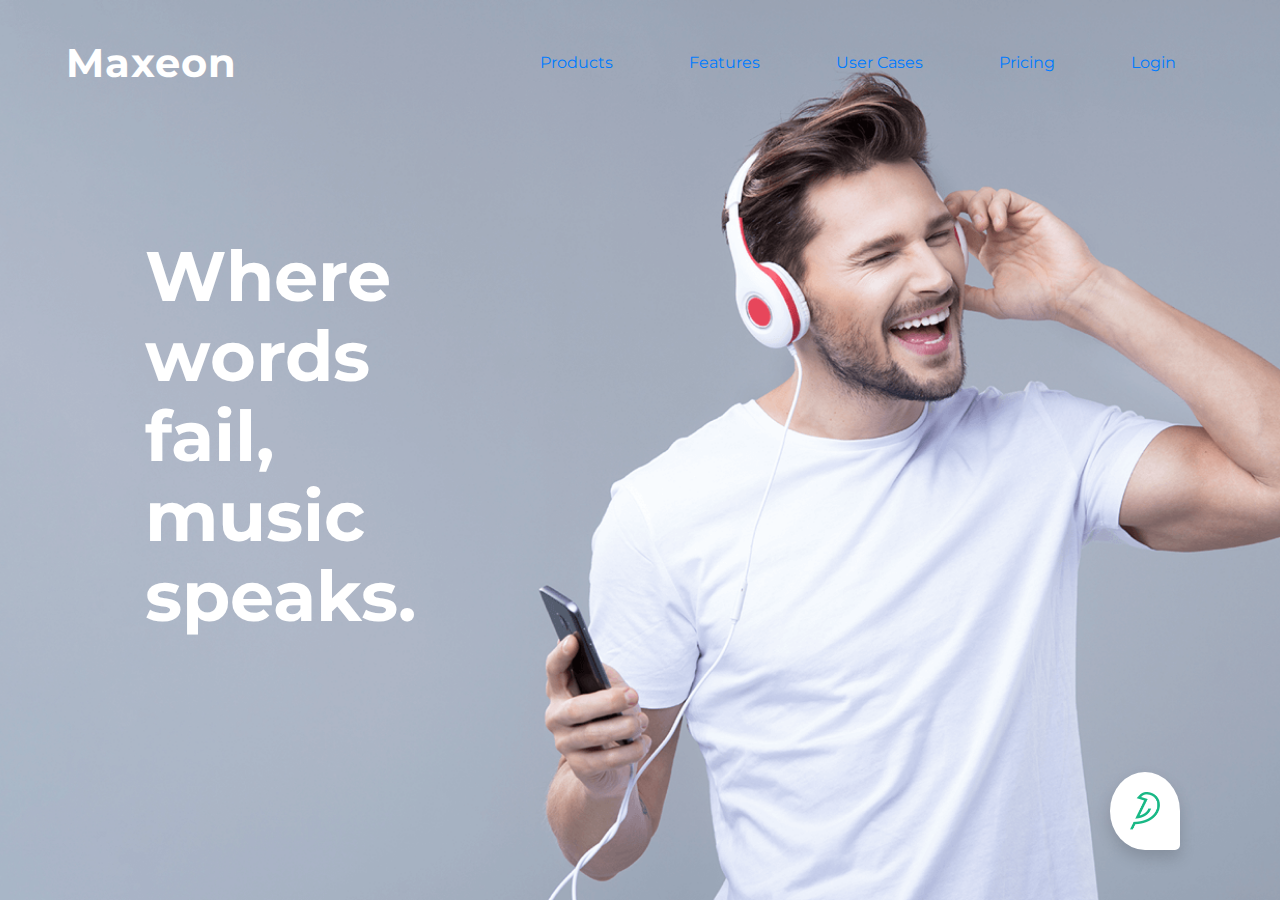
==== maxeon/index.html @ 4af33e32 "updated" ====
<!DOCTYPE html>
<html lang="en">
<head>
    <meta charset="UTF-8">
    <title>Title</title>
    <link href="https://fonts.googleapis.com/css2?family=Montserrat&display=swap" rel="stylesheet">
    <link href="https://fonts.googleapis.com/css2?family=Montserrat:wght@800&display=swap" rel="stylesheet">
    <link href="https://fonts.googleapis.com/icon?family=Material+Icons" rel="stylesheet">
    <link rel="stylesheet" href="https://cdnjs.cloudflare.com/ajax/libs/font-awesome/4.7.0/css/font-awesome.min.css">
    <link rel="stylesheet" href="style.css">
    <link rel="stylesheet" href="https://maxcdn.bootstrapcdn.com/bootstrap/4.5.0/css/bootstrap.min.css">
    <script src="https://ajax.googleapis.com/ajax/libs/jquery/3.5.1/jquery.min.js"></script>
	<script src="https://cdnjs.cloudfare.com/ajax/libs/popper.js/1.16.0/umd/popper.min.js"></script>
	<script src="https://maxcdn.bootstrapcdn.com/bootstrap/4.5.0/js/bootstrap.min.js"></script>
	<script type="text/javascript">
		$(document).ready(function () {
			$(".chat").click(function () {
				$(".cls").toggleClass("active");
				$(".bird").toggleClass("active");
			});
			
         
		});
	</script>
</head>
<body style="font-family: 'Montserrat', sans-serif;background-color: #7f8ac5 ">
<nav class="navbar navbar-expand-lg navbar-fixed-top"   >
	<a class="navbar-brand" href="#" style="font-size: 40px">Maxeon</a>
	<button class="navbar-toggler" type="button" data-toggle="collapse" data-target="#collapsive" style="padding: 0;border: none;outline: none;">
			<span style="color: white;font-size: 50px" >&equiv;</span>
		</button>
    <div class="collapse navbar-collapse" id="collapsive">
    	<ul class="navbar-nav " style="margin-left: auto;" >
    		<li class="nav-link active">
    			<a class="nav-item">Products</a>
    		</li>
    		<li class="nav-link">
    			<a class="nav-item">Features</a>
    		</li>
    		<li class="nav-link">
    			<a class="nav-item">User Cases</a>
    		</li>
    		<li class="nav-link">
    			<a class="nav-item">Pricing</a> 
    		</li>
    		<li class="nav-link">
    			<a class="nav-item">Login</a>
    		</li>
		</ul>
	</div>
</nav>

<section>
	<div class=" col-1 " style=" ">
	<p class="banner" style="">Where words fail, music speaks.</p>
</div>
</section>

<div class="container" style="margin-right:100px;">
<div class="" id="id01" style="display: none">
	<div class="modal-content animate shadow fixed-top" style="background-color: white;padding:10px;max-width:350px;margin-left:auto;margin-right: 100px;margin-top: 250px" >
	<div class="container" style="background-color: #7f8ac5;padding:10px;border-radius: 5px">
<h2 style="color: white;">Hi There </h2>
<p style="font-weight: normal;">Ask Us Anything, Share Your Feedback.</p>
	</div>
	<div class="container" style=";padding:10px;">
	<h6 style=";color: black">Start Your Conversation</h6>
<p style="font-weight: normal;color:  #7f8ac5"> The team typically replies in a few minutes</p>
</div>
<div  class="container" style=";padding:10px;">
	<button type="button" style="padding: 10px;background-color: #13a884;color: white;border:transparent;border-radius: 50px;outline: none;" onclick="document.getElementById('id02').style.display='block'">Start Conversation<i class="material-icons" style="padding-left: 10px">send</i></button>
	</div>
</div>
</div>

<div class="modal modal1" id="id02"  >
	<div class="modal-dialog modal-content animate shadow chatbox" style="" >
		<div class="container" style="background-color: #7f8ac5;padding:10px;border-radius: 5px">
			<h2 style="color: white;">Hi There </h2>
               <p style="font-weight: normal;">Ask Us Anything, Share Your Feedback.</p>
		</div>
		<div style="padding: 10px; background-color: #4c5aa1;margin-top: 30px;width:80%;margin-left: 65px">
			<p style=" font-weight: normal;font-size: 12px">If there any offline versions available for Maxeon Player?</p>
		</div>
		<div style="padding: 10px;background-color: #ecf1fb;margin-top: 30px;width:80%">
			<p style=" font-weight: normal;font-size: 12px;color:black ">Currently we don't have but we will launch soon</p>
		</div>
		<div class="mx-auto" style="font-size: 12px;text-align: center;margin-top: 100px;margin-bottom: 10px">
<img src="sparrow favicon.png" style="width: 25px;height: 25px">
			we run on survey sparrow
		</div>
		
		<div style="background-color: white;">
			<input type="text" name="message" style="font-size: 15px;width:auto;padding: 12px;border: none;outline:none;" placeholder="write a reply...">
			<i class="material-icons" style="float: right;padding: 10px;color: #7f8ac5; ">send</i>
		</div>
	</div>
</div>
<div class="sparrow fixed-bottom" >
<button type="button" class="shadow  chat"  onclick="document.getElementById('id01').style.display='block'" style="float: right;border:none;outline: none;background-color: white; padding:20px;border-radius: 50% 50% 5px 50% ;">
<img class="bird" src="Sparrow Bird.png" style="" ><i class="material-icons cls">&#xe5cd;</i>
</button>
</div>


</div>

<script type="text/javascript">
 var modal1 = document.getElementById('id02');

    //when user clicks out the modal ,close it
    window.onclick=function(event)
    {
        if (event.target == modal1) {
            modal1.style.display = "none";
        }
    }

</script>
</body>
</html>
---- maxeon/style.css ----
body{

    background-image: url("Banner.png");
    background-repeat: no-repeat;
    background-size: cover;
    background-attachment: fixed;
    background-position: top;

}
nav{
margin-right: 50px;
margin-left: 50px;
margin-top: 20px;

}

.navbar{
    color: white;

}
.navbar-brand{
    color: white;
    text-decoration: none;
    font-weight: bold;
    letter-spacing: 1px;
}
a{
    cursor: pointer;
}
.nav-item{
	padding: 30px ;
}
p{
    
font-weight: bold;
	color: white;
}

.nav-link:focus, .nav-link:hover {
    text-decoration: none;
    background-color: white;
    color: black;
    
    border-radius: 20px;
}
.modal{
    float: right;
}
.dot{
    height: 25px;
    width: 25px;
    background-color: #4c5aa1;
    border-radius: 50%;

}
.sparrow{
    padding-right: 100px;padding-bottom: 50px;
}
.banner{
    padding-left: 130px;padding-top:130px;

    font-size: 70px;
    line-height:80px ;
}
.modal-content{
    background-color: white;padding:10px;

}
.cls{
    font-size: 0;
    color: black;

}
.cls.active{
    font-size: 30px;
}
.bird{
  width: 30px;height: 38px;
}
.bird.active{
    
      width: 0;height: 0;
}
.chatbox{
    background-color: white;padding:10px;float: right;right: 110px;max-width: 350px;
}
@media only screen and  (max-width: 991px){
.banner{
    padding-left: 50px;padding-top:90px;
    
    font-size: 60px;
    line-height:70px ;
}
}
@media only screen and  (max-width: 767px){

    .banner{
        font-size: 50px;
        line-height: 60px;
    }
}
@media only screen and  (max-width: 575px){

}
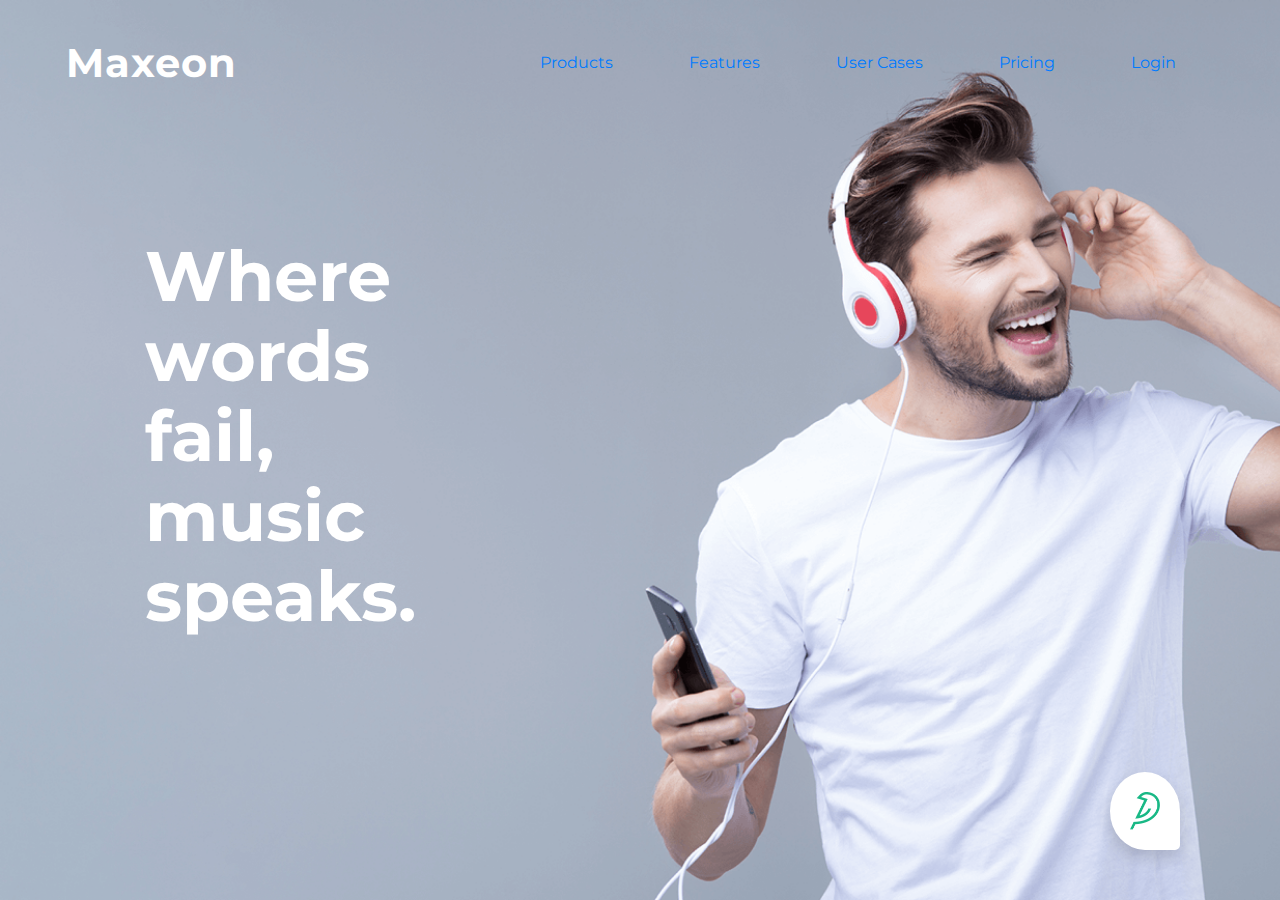
==== commit 9a1f85d6: "updated" ====
--- a/maxeon/index.html
+++ b/maxeon/index.html
@@ -2,7 +2,7 @@
 <html lang="en">
 <head>
     <meta charset="UTF-8">
-    <title>Title</title>
+    <title>Maxeon</title>
     <link href="https://fonts.googleapis.com/css2?family=Montserrat&display=swap" rel="stylesheet">
     <link href="https://fonts.googleapis.com/css2?family=Montserrat:wght@800&display=swap" rel="stylesheet">
     <link href="https://fonts.googleapis.com/icon?family=Material+Icons" rel="stylesheet">
--- a/maxeon/style.css
+++ b/maxeon/style.css
@@ -5,7 +5,6 @@
     background-repeat: no-repeat;
     background-size: cover;
     background-attachment: fixed;
-    background-position: top;
 
 }
 nav{
